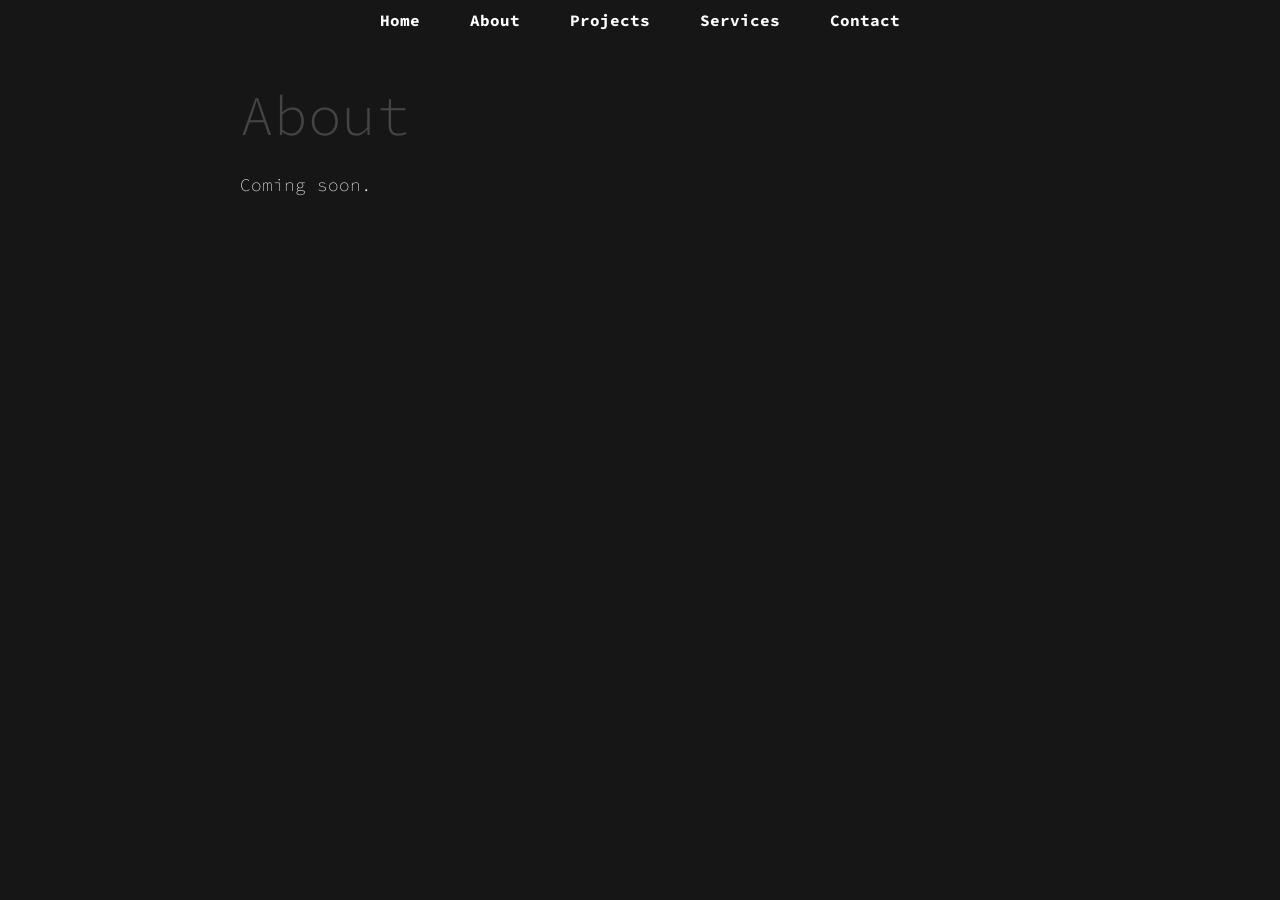
==== pages/about.html @ ef321a50 "main layout draft complete" ====
<!DOCTYPE html>
<html lang="en">

<head>
    <meta charset="UTF-8">
    <meta name="viewport" content="width=device-width, initial-scale=1.0">
    <title>Doug McGillivray Portfolio</title>
    <link rel="stylesheet" href="../style.css">
    <link rel="preconnect" href="https://fonts.googleapis.com">
    <link rel="preconnect" href="https://fonts.gstatic.com" crossorigin>
    <link href="https://fonts.googleapis.com/css2?family=Source+Code+Pro:ital,wght@0,200..900;1,200..900&display=swap"
        rel="stylesheet">
</head>

<body>
    <header>
        <nav>
            <ul>
                <li><a href="#" onclick="navigateTo('home')">Home</a></li>
                <li><a href="#" onclick="navigateTo('about')">About</a></li>
                <li><a href="#" onclick="navigateTo('projects')">Projects</a></li>
                <li><a href="#" onclick="navigateTo('services')">Services</a></li>
                <li><a href="#" onclick="navigateTo('contact')">Contact</a></li>
            </ul>
        </nav>
    </header>
    <main id="content">
        <h1>About</h1>
        <p>Coming soon.</p>
    </main>
    <script src="../script.js"></script>
</body>

</html>
---- style.css ----
/* ------- OVERALL ------- */

* {
  font-family: "Source Code Pro", monospace;
}

body {
  margin: 0;
  padding: 0;
  background-color: rgb(22, 22, 22);
  color: white;
}

/* ------- NAVBAR ------- */

header nav {
  /* background-color: #000; */
  padding: 10px 0; /* Adds vertical spacing */
  position: fixed; /* Fixes navbar at the top */
  width: 100%; /* Makes navbar span the entire width */
  top: 0;
  z-index: 1000; /* Ensures navbar is above other elements */
  display: flex; /* Flex container for horizontal layout */
  justify-content: space-evenly; /* Even spacing between items */
  align-items: center; /* Center-aligns items vertically */
}

/* Navbar links */
header nav ul {
  list-style: none; /* Removes bullet points */
  margin: 0;
  padding: 0;
  display: flex; /* Flex container for horizontal layout */
  gap: 20px; /* Optional: Adds some spacing between links */
}

header nav ul li {
  display: inline; /* Ensures list items are inline */
}

header nav ul li a {
  text-decoration: none; /* Removes underline from links */
  color: white; /* Default text color */
  font-weight: bold; /* Optional: Makes text bold */
  padding: 10px 15px; /* Adds padding around links */
  transition: color 0.3s ease; /* Smooth transition for hover effect */
}

/* Hover effect */
header nav ul li a:hover {
  color: rgb(192, 86, 0); /* Changes text color to pink on hover */
}

/* ------- MAIN PAGE CONTENT ------- */
main {
  margin: 20px; /* Adds space around the main content */
  padding: 0 40px; /* Horizontal padding to ensure content isn't flush left */
  max-width: 800px; /* Keeps the content width manageable for readability */
  margin-left: auto; /* Centers the content horizontally */
  margin-right: auto; /* Centers the content horizontally */
  margin-top: 80px; /* Adds space between the navbar and the content */
}

/* Image styling */
main img {
  display: block; /* Ensures the image is treated as a block element */
  width: 150px; /* Set a fixed width for the photo */
  height: auto; /* Keep the image’s aspect ratio */
  border-radius: 12px; /* Rounded corners for the image */
  margin-bottom: 20px; /* Adds space below the image */
}

/* Paragraph styling */
main p {
  line-height: 1.8; /* Increases line spacing for readability */
  font-size: 1.1em; /* Slightly larger font for better legibility */
  margin-bottom: 20px; /* Adds spacing between paragraphs */
  font-weight: 200;
}

/* Headings styling */
main h1 {
  font-size: 3.5em; /* Larger heading size */
  font-weight: 300;
  margin-top: 0; /* Removes extra space above the heading */
  color: #444; /* Slightly lighter color for the heading */
  margin-bottom: 20px; /* Adds spacing between heading and content */
}
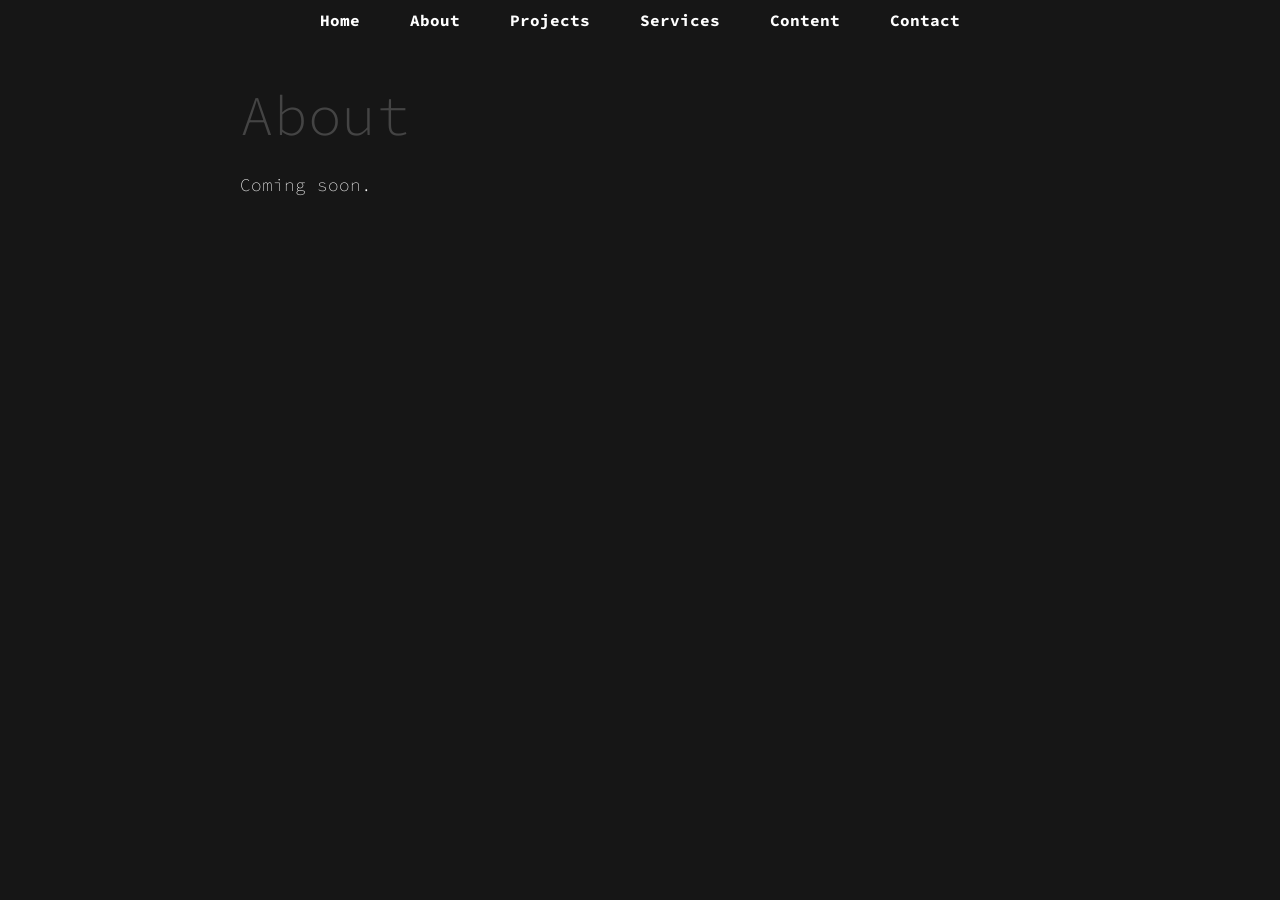
==== commit d61ce3d6: "added content page, adjusted contact and services page, fixed mobile styling issues, updated navbar" ====
--- a/pages/about.html
+++ b/pages/about.html
@@ -20,6 +20,7 @@
                 <li><a href="#" onclick="navigateTo('about')">About</a></li>
                 <li><a href="#" onclick="navigateTo('projects')">Projects</a></li>
                 <li><a href="#" onclick="navigateTo('services')">Services</a></li>
+                <li><a href="#" onclick="navigateTo('content')">Content</a></li>
                 <li><a href="#" onclick="navigateTo('contact')">Contact</a></li>
             </ul>
         </nav>
--- a/style.css
+++ b/style.css
@@ -61,6 +61,15 @@
   margin-top: 80px; /* Adds space between the navbar and the content */
 }
 
+/* Headings styling */
+main h1 {
+  font-size: 3.5em; /* Larger heading size */
+  font-weight: 300;
+  margin-top: 0; /* Removes extra space above the heading */
+  color: #444; /* Slightly lighter color for the heading */
+  margin-bottom: 20px; /* Adds spacing between heading and content */
+}
+
 /* Image styling */
 main img {
   display: block; /* Ensures the image is treated as a block element */
@@ -78,11 +87,83 @@
   font-weight: 200;
 }
 
-/* Headings styling */
-main h1 {
-  font-size: 3.5em; /* Larger heading size */
-  font-weight: 300;
-  margin-top: 0; /* Removes extra space above the heading */
-  color: #444; /* Slightly lighter color for the heading */
-  margin-bottom: 20px; /* Adds spacing between heading and content */
+/* Remove default styles for email links */
+a[href^="mailto:"] {
+  text-decoration: none; /* Removes the underline */
+  color: inherit; /* Matches the link color to surrounding text */
 }
+
+/* Optional: Add hover effect for email link */
+a[href^="mailto:"]:hover {
+  color: rgb(192, 86, 0); /* Changes color on hover, if desired */
+  text-decoration: underline; /* Adds underline on hover for visibility */
+}
+
+.services-list li {
+  margin-bottom: 10px; /* Adjust the value as needed for spacing */
+}
+
+/* ------- MEDIA QUERIES ------- */
+
+/* For devices with a max-width of 768px (tablets and smaller) */
+@media screen and (max-width: 768px) {
+  /* Adjust the navbar layout */
+  header nav ul {
+    flex-direction: column; /* Stack the navbar items vertically */
+    align-items: center; /* Center the items horizontally */
+  }
+
+  header nav ul li {
+    margin-bottom: 10px; /* Adds space between navbar items */
+  }
+
+  /* Adjust the main content */
+  main {
+    padding: 0 20px; /* Reduce the horizontal padding */
+    margin-top: 360px; /* Add more space between the navbar and content */
+  }
+
+  /* Adjust the image size */
+  main img {
+    width: 120px; /* Slightly smaller image */
+  }
+
+  /* Adjust the heading font size */
+  main h1 {
+    font-size: 2.5em; /* Smaller font size for better readability on smaller screens */
+  }
+
+  /* Adjust the paragraph font size */
+  main p {
+    font-size: 1em; /* Slightly smaller paragraph text */
+  }
+}
+
+/* For devices with a max-width of 480px (small phones) */
+@media screen and (max-width: 480px) {
+  /* Further reduce the navbar item spacing */
+  header nav ul li {
+    margin-bottom: 5px;
+  }
+
+  /* Adjust the main content */
+  main {
+    padding: 0 10px; /* Reduce padding for smaller screens */
+    margin-top: 360px; /* Add more space for smaller devices */
+  }
+
+  /* Adjust the image size */
+  main img {
+    width: 100px; /* Make the image even smaller for very small screens */
+  }
+
+  /* Further reduce heading font size */
+  main h1 {
+    font-size: 2em; /* Adjust the heading size for small screens */
+  }
+
+  /* Further reduce paragraph font size */
+  main p {
+    font-size: 0.9em; /* Smaller paragraph text */
+  }
+}
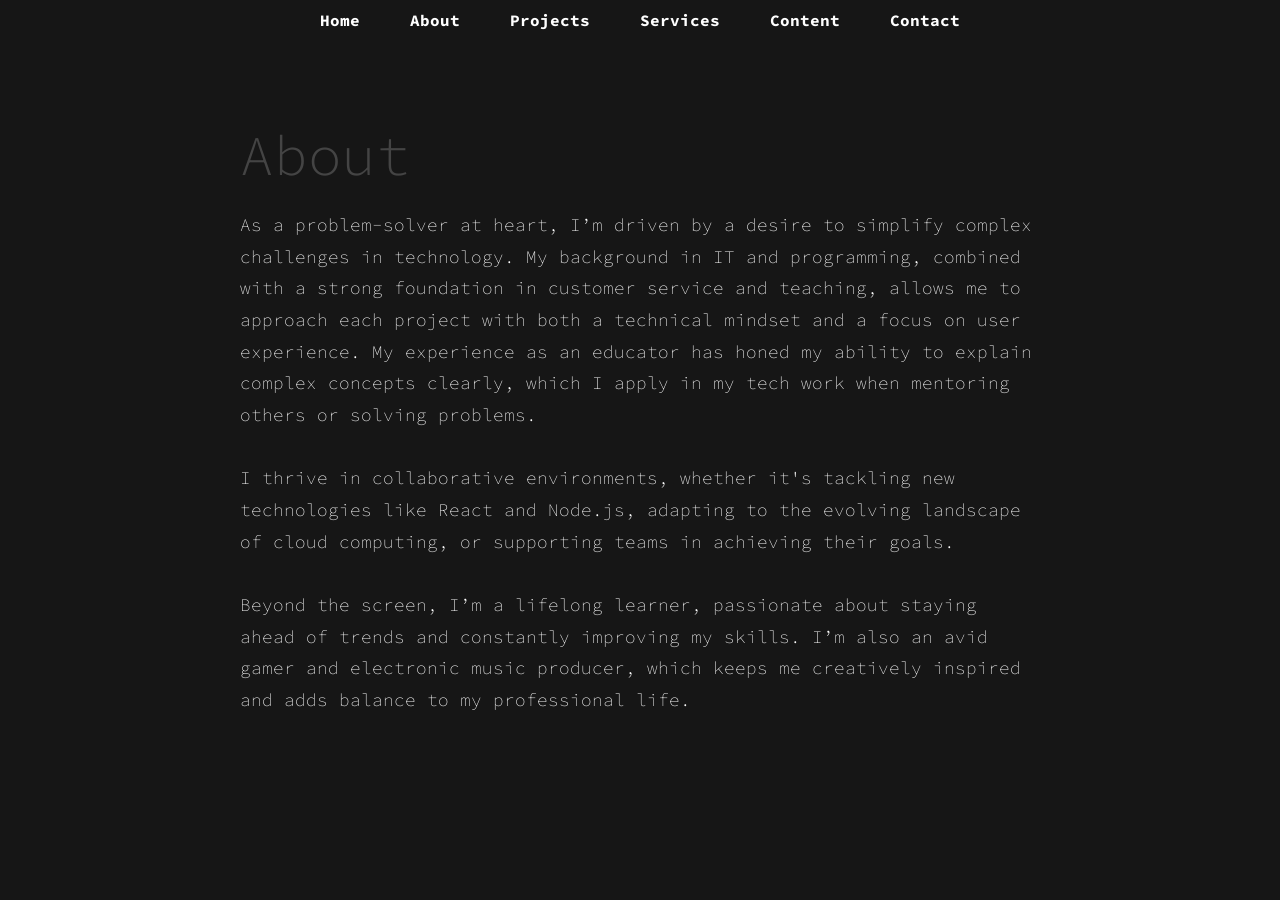
==== commit e1aa6293: "added about section content" ====
--- a/pages/about.html
+++ b/pages/about.html
@@ -27,7 +27,21 @@
     </header>
     <main id="content">
         <h1>About</h1>
-        <p>Coming soon.</p>
+        <p>As a problem-solver at heart, I’m driven by a desire to simplify complex challenges in technology. My
+            background in IT and programming, combined with a strong foundation in customer service and teaching, allows
+            me to approach each project with both a technical mindset and a focus on user experience. My experience as
+            an educator has honed my ability to explain complex concepts clearly, which I apply in my tech work when
+            mentoring others or solving problems.
+            <br>
+            <br>
+            I thrive in collaborative environments, whether it's tackling new technologies like React and Node.js,
+            adapting to the evolving landscape of cloud computing, or supporting teams in achieving their goals.
+            <br>
+            <br>
+            Beyond the screen, I’m a lifelong learner, passionate about staying ahead of trends and constantly improving
+            my skills. I’m also an avid gamer and electronic music producer, which keeps me creatively inspired and adds
+            balance to my professional life.
+        </p>
     </main>
     <script src="../script.js"></script>
 </body>
--- a/style.css
+++ b/style.css
@@ -15,92 +15,92 @@
 
 header nav {
   /* background-color: #000; */
-  padding: 10px 0; /* Adds vertical spacing */
-  position: fixed; /* Fixes navbar at the top */
-  width: 100%; /* Makes navbar span the entire width */
+  padding: 10px 0;
+  position: sticky;
+  width: 100%;
   top: 0;
-  z-index: 1000; /* Ensures navbar is above other elements */
-  display: flex; /* Flex container for horizontal layout */
-  justify-content: space-evenly; /* Even spacing between items */
-  align-items: center; /* Center-aligns items vertically */
+  z-index: 1000;
+  display: flex;
+  justify-content: space-evenly;
+  align-items: center;
 }
 
 /* Navbar links */
 header nav ul {
-  list-style: none; /* Removes bullet points */
+  list-style: none;
   margin: 0;
   padding: 0;
-  display: flex; /* Flex container for horizontal layout */
-  gap: 20px; /* Optional: Adds some spacing between links */
+  display: flex;
+  gap: 20px;
 }
 
 header nav ul li {
-  display: inline; /* Ensures list items are inline */
+  display: inline;
 }
 
 header nav ul li a {
-  text-decoration: none; /* Removes underline from links */
-  color: white; /* Default text color */
-  font-weight: bold; /* Optional: Makes text bold */
-  padding: 10px 15px; /* Adds padding around links */
-  transition: color 0.3s ease; /* Smooth transition for hover effect */
+  text-decoration: none;
+  color: white;
+  font-weight: bold;
+  padding: 10px 15px;
+  transition: color 0.3s ease;
 }
 
 /* Hover effect */
 header nav ul li a:hover {
-  color: rgb(192, 86, 0); /* Changes text color to pink on hover */
+  color: rgb(192, 86, 0);
 }
 
 /* ------- MAIN PAGE CONTENT ------- */
 main {
-  margin: 20px; /* Adds space around the main content */
-  padding: 0 40px; /* Horizontal padding to ensure content isn't flush left */
-  max-width: 800px; /* Keeps the content width manageable for readability */
-  margin-left: auto; /* Centers the content horizontally */
-  margin-right: auto; /* Centers the content horizontally */
-  margin-top: 80px; /* Adds space between the navbar and the content */
+  margin: 20px;
+  padding: 0 40px;
+  max-width: 800px;
+  margin-left: auto;
+  margin-right: auto;
+  margin-top: 80px;
 }
 
 /* Headings styling */
 main h1 {
-  font-size: 3.5em; /* Larger heading size */
+  font-size: 3.5em;
   font-weight: 300;
-  margin-top: 0; /* Removes extra space above the heading */
-  color: #444; /* Slightly lighter color for the heading */
-  margin-bottom: 20px; /* Adds spacing between heading and content */
+  margin-top: 0;
+  color: #444;
+  margin-bottom: 20px;
 }
 
 /* Image styling */
 main img {
-  display: block; /* Ensures the image is treated as a block element */
-  width: 150px; /* Set a fixed width for the photo */
-  height: auto; /* Keep the image’s aspect ratio */
-  border-radius: 12px; /* Rounded corners for the image */
-  margin-bottom: 20px; /* Adds space below the image */
+  display: block;
+  width: 150px;
+  height: auto;
+  border-radius: 12px;
+  margin-bottom: 20px;
 }
 
 /* Paragraph styling */
 main p {
-  line-height: 1.8; /* Increases line spacing for readability */
-  font-size: 1.1em; /* Slightly larger font for better legibility */
-  margin-bottom: 20px; /* Adds spacing between paragraphs */
+  line-height: 1.8;
+  font-size: 1.1em;
+  margin-bottom: 20px;
   font-weight: 200;
 }
 
 /* Remove default styles for email links */
 a[href^="mailto:"] {
-  text-decoration: none; /* Removes the underline */
-  color: inherit; /* Matches the link color to surrounding text */
+  text-decoration: none;
+  color: inherit;
 }
 
-/* Optional: Add hover effect for email link */
+/* Add hover effect for email link */
 a[href^="mailto:"]:hover {
-  color: rgb(192, 86, 0); /* Changes color on hover, if desired */
-  text-decoration: underline; /* Adds underline on hover for visibility */
+  color: rgb(192, 86, 0);
+  text-decoration: underline;
 }
 
 .services-list li {
-  margin-bottom: 10px; /* Adjust the value as needed for spacing */
+  margin-bottom: 10px;
 }
 
 /* ------- MEDIA QUERIES ------- */
@@ -109,33 +109,33 @@
 @media screen and (max-width: 768px) {
   /* Adjust the navbar layout */
   header nav ul {
-    flex-direction: column; /* Stack the navbar items vertically */
-    align-items: center; /* Center the items horizontally */
+    flex-direction: column;
+    align-items: center;
   }
 
   header nav ul li {
-    margin-bottom: 10px; /* Adds space between navbar items */
+    margin-bottom: 10px;
   }
 
   /* Adjust the main content */
   main {
-    padding: 0 20px; /* Reduce the horizontal padding */
-    margin-top: 360px; /* Add more space between the navbar and content */
+    padding: 0 20px;
+    margin-top: 60px;
   }
 
   /* Adjust the image size */
   main img {
-    width: 120px; /* Slightly smaller image */
+    width: 120px;
   }
 
   /* Adjust the heading font size */
   main h1 {
-    font-size: 2.5em; /* Smaller font size for better readability on smaller screens */
+    font-size: 2.5em;
   }
 
   /* Adjust the paragraph font size */
   main p {
-    font-size: 1em; /* Slightly smaller paragraph text */
+    font-size: 1em;
   }
 }
 
@@ -148,22 +148,22 @@
 
   /* Adjust the main content */
   main {
-    padding: 0 10px; /* Reduce padding for smaller screens */
-    margin-top: 360px; /* Add more space for smaller devices */
+    padding: 0 10px;
+    margin-top: 60px;
   }
 
   /* Adjust the image size */
   main img {
-    width: 100px; /* Make the image even smaller for very small screens */
+    width: 100px;
   }
 
   /* Further reduce heading font size */
   main h1 {
-    font-size: 2em; /* Adjust the heading size for small screens */
+    font-size: 2em;
   }
 
   /* Further reduce paragraph font size */
   main p {
-    font-size: 0.9em; /* Smaller paragraph text */
+    font-size: 0.9em;
   }
 }
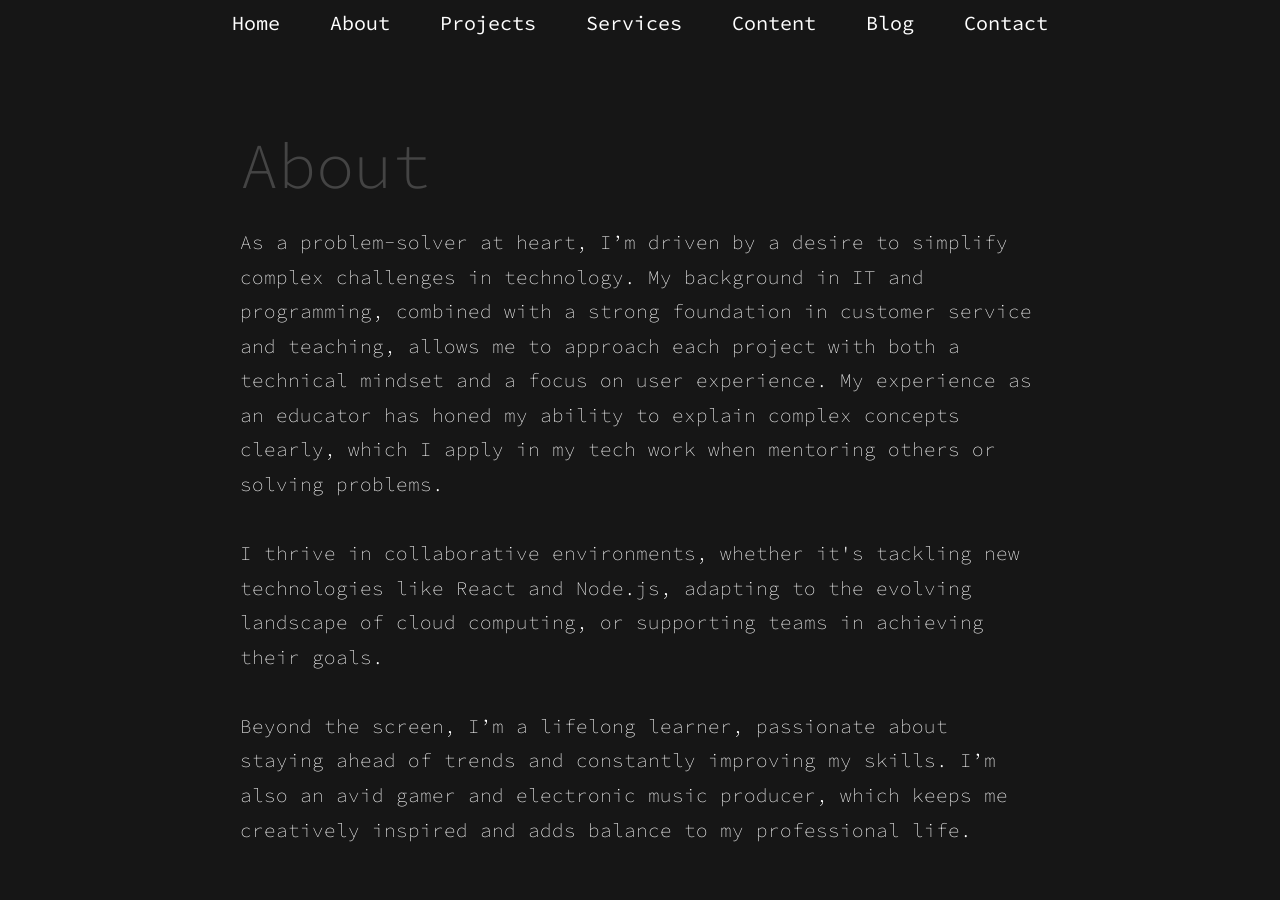
==== commit a04d29b1: "added blog component with proper styling" ====
--- a/pages/about.html
+++ b/pages/about.html
@@ -14,13 +14,17 @@
 
 <body>
     <header>
-        <nav>
+        <button class="toggle-button" id="toggle-button">
+            ☰
+        </button>
+        <nav id="navbar">
             <ul>
                 <li><a href="#" onclick="navigateTo('home')">Home</a></li>
                 <li><a href="#" onclick="navigateTo('about')">About</a></li>
                 <li><a href="#" onclick="navigateTo('projects')">Projects</a></li>
                 <li><a href="#" onclick="navigateTo('services')">Services</a></li>
                 <li><a href="#" onclick="navigateTo('content')">Content</a></li>
+                <li><a href="#" onclick="navigateTo('blog')">Blog</a></li>
                 <li><a href="#" onclick="navigateTo('contact')">Contact</a></li>
             </ul>
         </nav>
--- a/style.css
+++ b/style.css
@@ -12,6 +12,19 @@
 }
 
 /* ------- NAVBAR ------- */
+
+.toggle-button {
+  all: unset; /* Resets all inherited styles */
+  cursor: pointer; /* Makes it clickable */
+  font-size: 24px;
+  padding: 16px;
+  display: none;
+}
+
+.toggle-button:hover {
+  color: rgb(192, 86, 0);
+  transition: color 0.3s ease;
+}
 
 header nav {
   /* background-color: #000; */
@@ -32,6 +45,7 @@
   padding: 0;
   display: flex;
   gap: 20px;
+  font-size: 20px;
 }
 
 header nav ul li {
@@ -41,7 +55,7 @@
 header nav ul li a {
   text-decoration: none;
   color: white;
-  font-weight: bold;
+  font-weight: light;
   padding: 10px 15px;
   transition: color 0.3s ease;
 }
@@ -63,11 +77,15 @@
 
 /* Headings styling */
 main h1 {
-  font-size: 3.5em;
+  font-size: 4rem;
   font-weight: 300;
   margin-top: 0;
   color: #444;
   margin-bottom: 20px;
+}
+
+main h2 {
+  font-weight: 200;
 }
 
 /* Image styling */
@@ -82,7 +100,7 @@
 /* Paragraph styling */
 main p {
   line-height: 1.8;
-  font-size: 1.1em;
+  font-size: 1.2rem;
   margin-bottom: 20px;
   font-weight: 200;
 }
@@ -101,12 +119,91 @@
 
 .services-list li {
   margin-bottom: 10px;
+  font-size: 1.2rem;
+}
+
+.social-icons {
+  font-size: 2rem;
+}
+
+.social-icons a {
+  color: white;
+  text-decoration: none;
+}
+
+.social-icons a:hover {
+  color: rgb(192, 86, 0);
+  transition: color 0.3s ease;
+  cursor: pointer;
+}
+
+#rss-feed {
+  font-family: Arial, sans-serif;
+  line-height: 1.6;
+}
+
+.rss-item {
+  margin-bottom: 20px;
+  border-bottom: 1px solid #ddd;
+  padding-bottom: 10px;
+}
+
+.rss-item a {
+  color: white;
+  text-decoration: none;
+}
+
+.rss-item a:hover {
+  color: rgb(192, 86, 0);
+  transition: color 0.3s ease;
+  cursor: pointer;
+}
+
+.rss-item img {
+  max-width: 100%;
+  height: auto;
+  margin-top: 10px;
+}
+
+.rss-item p {
+  margin: 5px 0;
+}
+
+.rss-item iframe {
+  width: 100%;
+  max-width: 560px;
+  height: 315px;
+  margin-top: 10px;
+}
+
+#wordpress-link {
+  color:white;
+  text-decoration: none;
+}
+
+#wordpress-link:hover {
+  color: rgb(192, 86, 0);
+  transition: color 0.3s ease;
+  cursor: pointer;
 }
 
 /* ------- MEDIA QUERIES ------- */
 
-/* For devices with a max-width of 768px (tablets and smaller) */
 @media screen and (max-width: 768px) {
+  #navbar {
+    display: none;
+    background-color: #333;
+    color: white;
+    padding: 1rem;
+  }
+
+  #navbar.active {
+    display: block;
+  }
+
+  .toggle-button {
+    display: block;
+  }
   /* Adjust the navbar layout */
   header nav ul {
     flex-direction: column;
@@ -115,12 +212,13 @@
 
   header nav ul li {
     margin-bottom: 10px;
+    font-size: 16px;
   }
 
   /* Adjust the main content */
   main {
     padding: 0 20px;
-    margin-top: 60px;
+    margin-top: 30px;
   }
 
   /* Adjust the image size */
@@ -137,19 +235,41 @@
   main p {
     font-size: 1em;
   }
-}
-
-/* For devices with a max-width of 480px (small phones) */
+
+  .services-list li {
+    font-size: 1em;
+  }
+
+  .social-icons {
+    font-size: 1.3rem;
+  }
+}
+
 @media screen and (max-width: 480px) {
-  /* Further reduce the navbar item spacing */
+  #navbar {
+    display: none;
+    background-color: #333;
+    color: white;
+    padding: 1rem;
+  }
+
+  #navbar.active {
+    display: block;
+  }
+
+  .toggle-button {
+    display: block;
+  }
+
   header nav ul li {
     margin-bottom: 5px;
+    font-size: 16px;
   }
 
   /* Adjust the main content */
   main {
     padding: 0 10px;
-    margin-top: 60px;
+    margin-top: 30px;
   }
 
   /* Adjust the image size */
@@ -166,4 +286,8 @@
   main p {
     font-size: 0.9em;
   }
-}
+
+  .social-icons {
+    font-size: 1.3rem;
+  }
+}
